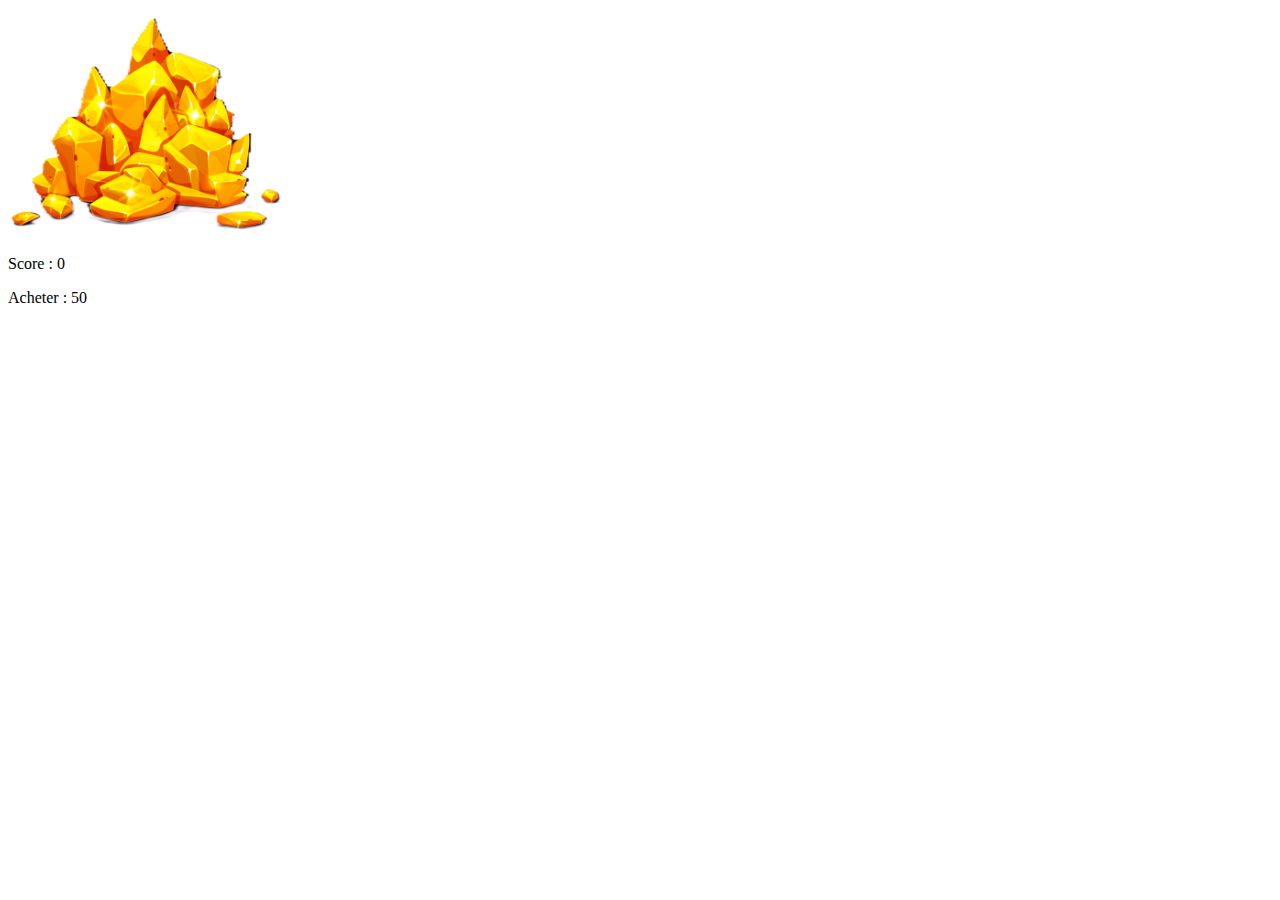
==== jeu.html @ 028a3a32 "buy le muliplicateur de clique fonctionnel, creation dossier image" ====
<!DOCTYPE html>
<html>
    <head>
        <meta charset="UTF-8" />
        <script type="text/javascript" src="script.js" defer></script>
     </head>

    <body>
        <img src="images/pierre_or.png" alt="bug" id="clique">
        
        <p id="score">Score : 0</p>
        <btn id="buy"></btn>
    </body>

</html>
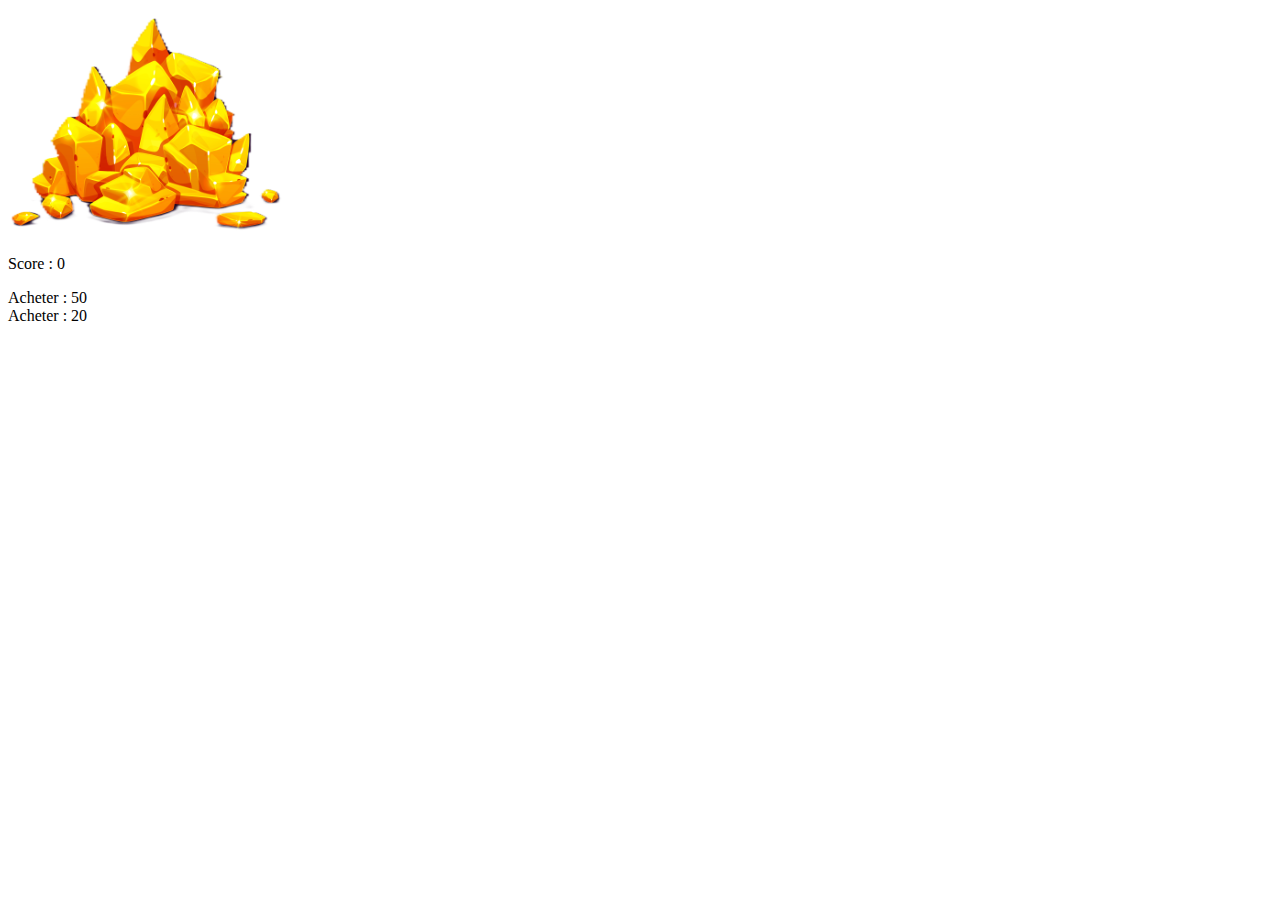
==== commit b3e6e97b: "fonctionnalités de base marchent, multiplicateur / autoclicker" ====
--- a/jeu.html
+++ b/jeu.html
@@ -10,6 +10,8 @@
         
         <p id="score">Score : 0</p>
         <btn id="buy"></btn>
+        <br>
+        <btn id="autoclicker"></btn>
     </body>
 
 </html>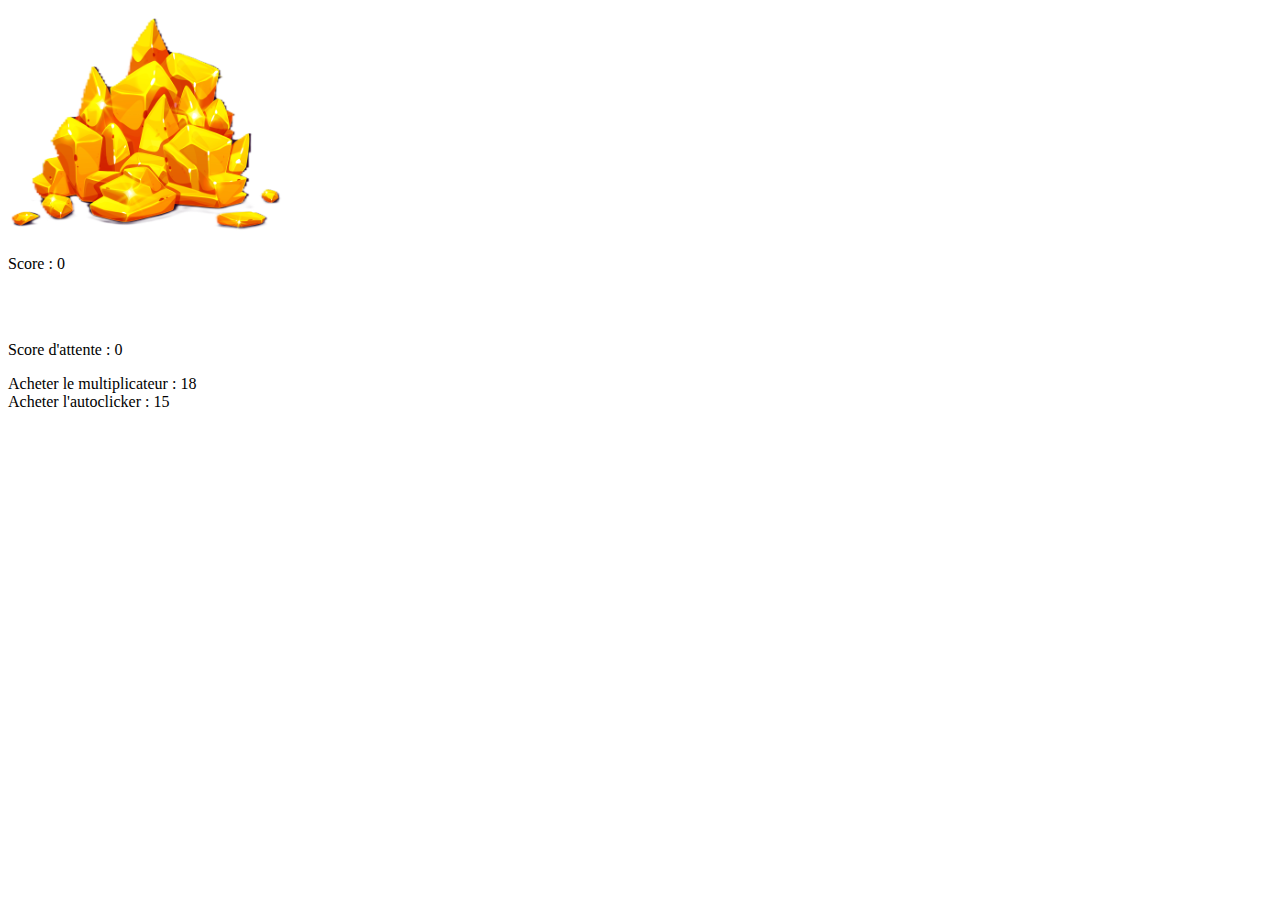
==== commit 96422f1e: "ajout de la fonctionnalité score d'attente" ====
--- a/jeu.html
+++ b/jeu.html
@@ -9,9 +9,13 @@
         <img src="images/pierre_or.png" alt="bug" id="clique">
         
         <p id="score">Score : 0</p>
-        <btn id="buy"></btn>
+        <br>
+        <br>
+        <p id="score_attente">Score d'attente : 0</p>
+        <btn id="acheter_bonus_clique"></btn>
         <br>
         <btn id="autoclicker"></btn>
+        
     </body>
 
 </html>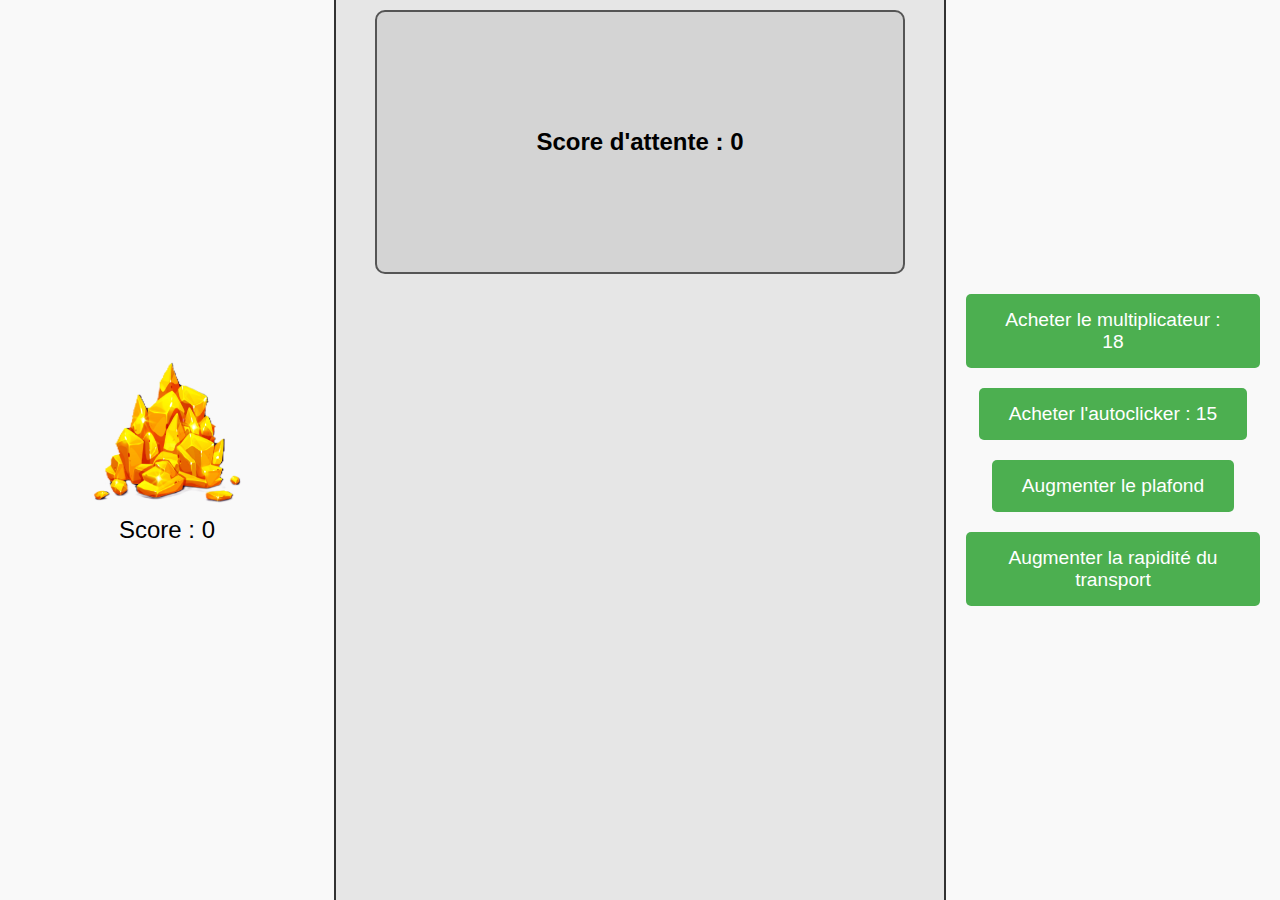
==== commit 38432a8e: "fonctionnalités : - tout les X temps, le score += score_attente - possibilité d'augmenter le plafond" ====
--- a/jeu.html
+++ b/jeu.html
@@ -1,21 +1,35 @@
 <!DOCTYPE html>
-<html>
-    <head>
-        <meta charset="UTF-8" />
-        <script type="text/javascript" src="script.js" defer></script>
-     </head>
+<html lang="fr">
+<head>
+    <meta charset="UTF-8">
+    <meta name="viewport" content="width=device-width, initial-scale=1.0">
+    <title>Idle Miner Game</title>
+    <link rel="stylesheet" href="style.css"> <!-- Ajout du fichier CSS -->
+    <script type="text/javascript" src="script.js" defer></script>
+</head>
+<body>
+    <div id="game-container">
+        <!-- Partie gauche -->
+        <div id="left-section">
+            <img src="images/pierre_or.png" alt="image à cliquer" id="clique">
+            <p id="score">Score : 0</p>
+        </div>
 
-    <body>
-        <img src="images/pierre_or.png" alt="bug" id="clique">
-        
-        <p id="score">Score : 0</p>
-        <br>
-        <br>
-        <p id="score_attente">Score d'attente : 0</p>
-        <btn id="acheter_bonus_clique"></btn>
-        <br>
-        <btn id="autoclicker"></btn>
-        
-    </body>
+        <!-- Partie milieu -->
+        <div id="middle-section">
+            <div class="etage" id="score_attente">
+                <p>Score d'attente : 0</p>
+            </div>
+            <!-- Ajoute d'autres étages si nécessaire -->
+        </div>
 
-</html>+        <!-- Partie droite : Boutons d'achat -->
+        <div id="right-section">
+            <button id="acheter_bonus_clique">Acheter un bonus de clic</button>
+            <button id="autoclicker">Acheter l'autoclicker</button>
+            <button id="augmenter_max_attente">Augmenter le plafond</button>
+            <button id="accelerer_transport">Augmenter la rapidité du transport</button>
+        </div>
+    </div>
+</body>
+</html>
--- a/style.css
+++ b/style.css
@@ -0,0 +1,108 @@
+/* Style général */
+* {
+    margin: 0;
+    padding: 0;
+    box-sizing: border-box;
+}
+
+body {
+    font-family: Arial, sans-serif;
+    height: 100vh;
+    background-color: #f0f0f0;
+}
+
+#game-container {
+    display: flex;
+    width: 100%;
+    height: 100vh;
+}
+
+/* Section gauche (image + score) */
+#left-section {
+    flex: 1;
+    background-color: #f9f9f9;
+    display: flex;
+    flex-direction: column;
+    justify-content: center;
+    align-items: center;
+    padding: 20px;
+    border-right: 2px solid #333;
+}
+
+#left-section img {
+    width: 150px;
+    height: 150px;
+    cursor: pointer;
+}
+
+#left-section p {
+    font-size: 1.5em;
+    margin-top: 10px;
+}
+
+/* Section milieu (avec des étages) */
+#middle-section {
+    flex: 2;
+    display: flex;
+    flex-direction: column;
+    justify-content: space-between;
+    align-items: center;
+    overflow-y: auto;
+    padding: 10px;
+    background-color: #e6e6e6;
+    border-right: 2px solid #333;
+}
+
+.etage {
+    background-color: #d4d4d4;
+    width: 90%;
+    height: 30%;
+    display: flex;
+    justify-content: center;
+    align-items: center;
+    border: 2px solid #555;
+    border-radius: 10px;
+    margin-bottom: 20px;
+}
+
+.etage p {
+    font-size: 1.5em;
+    font-weight: bold;
+}
+
+/* Section droite (boutons d'achat) */
+#right-section {
+    flex: 1;
+    background-color: #f9f9f9;
+    display: flex;
+    flex-direction: column;
+    justify-content: center;
+    align-items: center;
+    padding: 20px;
+}
+
+#right-section button {
+    margin: 10px 0;
+    padding: 15px 30px;
+    font-size: 1.2em;
+    cursor: pointer;
+    background-color: #4CAF50;
+    color: white;
+    border: none;
+    border-radius: 5px;
+    transition: background-color 0.3s ease;
+}
+
+#right-section button:hover {
+    background-color: #45a049;
+}
+
+/* Rendre les étages scrollables si la page est pleine */
+#middle-section::-webkit-scrollbar {
+    width: 10px;
+}
+
+#middle-section::-webkit-scrollbar-thumb {
+    background: #888;
+    border-radius: 10px;
+}
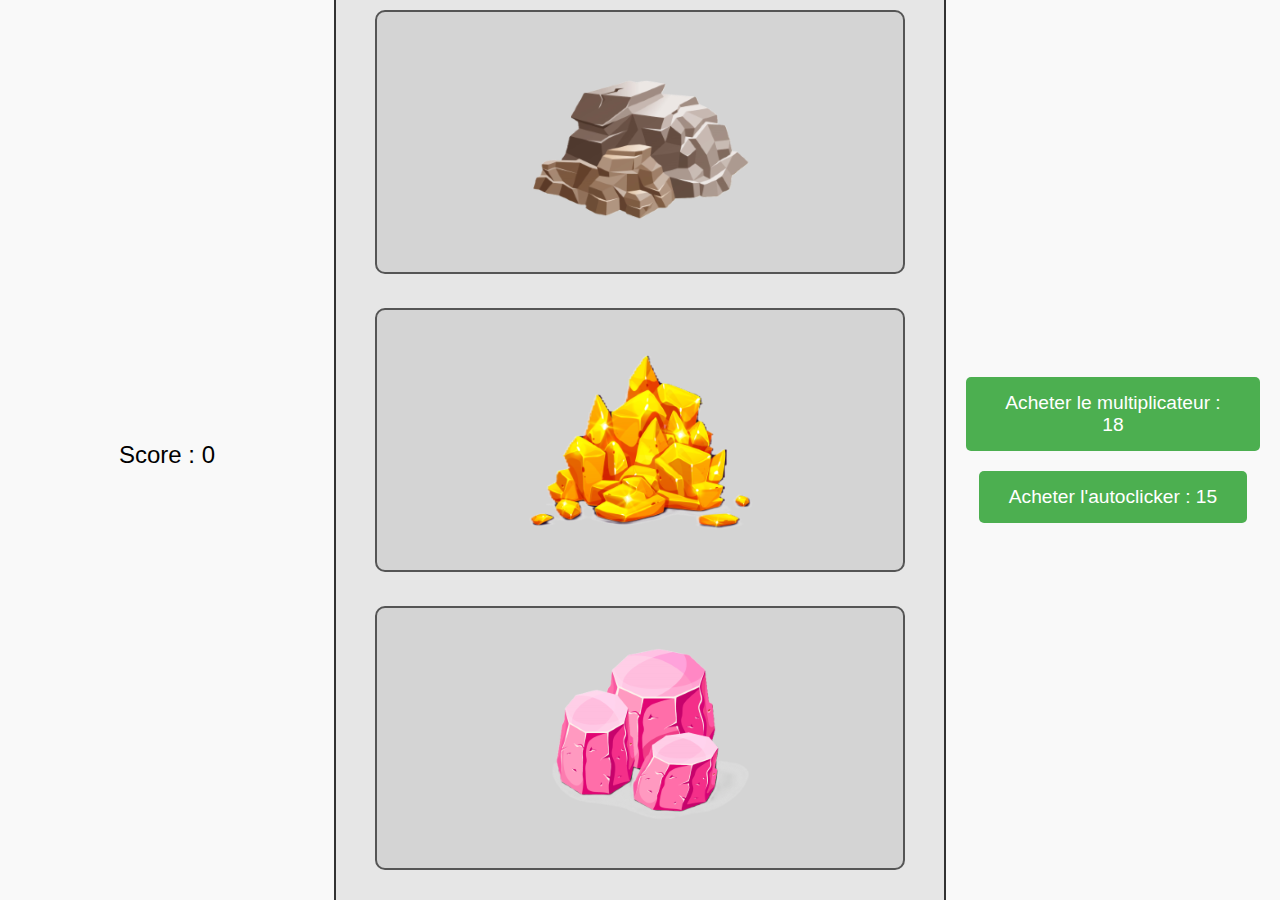
==== commit 3ac2cc95: "ajout d'etages avec differents minerai." ====
--- a/jeu.html
+++ b/jeu.html
@@ -3,33 +3,58 @@
 <head>
     <meta charset="UTF-8">
     <meta name="viewport" content="width=device-width, initial-scale=1.0">
-    <title>Idle Miner Game</title>
+    <title>Cookie Clicker</title>
     <link rel="stylesheet" href="style.css"> <!-- Ajout du fichier CSS -->
     <script type="text/javascript" src="script.js" defer></script>
+    <script type="text/javascript" src="popup_hover.js" defer></script>
 </head>
 <body>
     <div id="game-container">
+
+
         <!-- Partie gauche -->
         <div id="left-section">
-            <img src="images/pierre_or.png" alt="image à cliquer" id="clique">
             <p id="score">Score : 0</p>
         </div>
 
+
+        
         <!-- Partie milieu -->
         <div id="middle-section">
-            <div class="etage" id="score_attente">
-                <p>Score d'attente : 0</p>
+            <div class="etage" id="etage-1">
+                <img src="images/pierre.png" alt="image à cliquer" id="clique_pierre">
             </div>
-            <!-- Ajoute d'autres étages si nécessaire -->
+            <div class="etage" id="etage-1">
+                <img src="images/or.png" alt="image à cliquer" id="clique">
+            </div>
+            <div class="etage" id="etage-1">
+                <img src="images/pierre_rose.png" alt="image à cliquer" id="clique_pierre">
+            </div>
         </div>
 
+
+
         <!-- Partie droite : Boutons d'achat -->
-        <div id="right-section">
-            <button id="acheter_bonus_clique">Acheter un bonus de clic</button>
-            <button id="autoclicker">Acheter l'autoclicker</button>
-            <button id="augmenter_max_attente">Augmenter le plafond</button>
-            <button id="accelerer_transport">Augmenter la rapidité du transport</button>
+
+         <!-- Achat bonus_clique-->
+         <div id="right-section">
+            <!-- Achat bonus_clique -->
+            <div id="elementToHover_bonus">
+                <button id="acheter_bonus_clique">Acheter un bonus de clique</button>
+            </div>
+            <div id="elementToPopup_bonus">
+                <span>Nombre de bonus clique : 0</span>
+            </div>
+        
+            <!-- Achat autoclicker -->
+            <div id="elementToHover_autoclicker">
+                <button id="autoclicker">Acheter l'autoclicker</button>
+            </div>
+            <div id="elementToPopup_autoclicker">
+                <span>Nombre d'autoclickers : 0</span>
+            </div>
         </div>
+        
     </div>
 </body>
 </html>
--- a/style.css
+++ b/style.css
@@ -1,3 +1,5 @@
+
+
 /* Style général */
 * {
     margin: 0;
@@ -106,3 +108,16 @@
     background: #888;
     border-radius: 10px;
 }
+
+/* Creer popup hover*/
+
+#elementToPopup_bonus, #elementToPopup_autoclicker, #elementToPopup_max_attente, #elementToPopup_transport {
+    display: none;
+    position: absolute;
+    top: 30px;
+    left: 7px;
+    background-color: #555;
+    color: #fff;
+    padding: 8px;
+    border-radius: 5px;
+}
